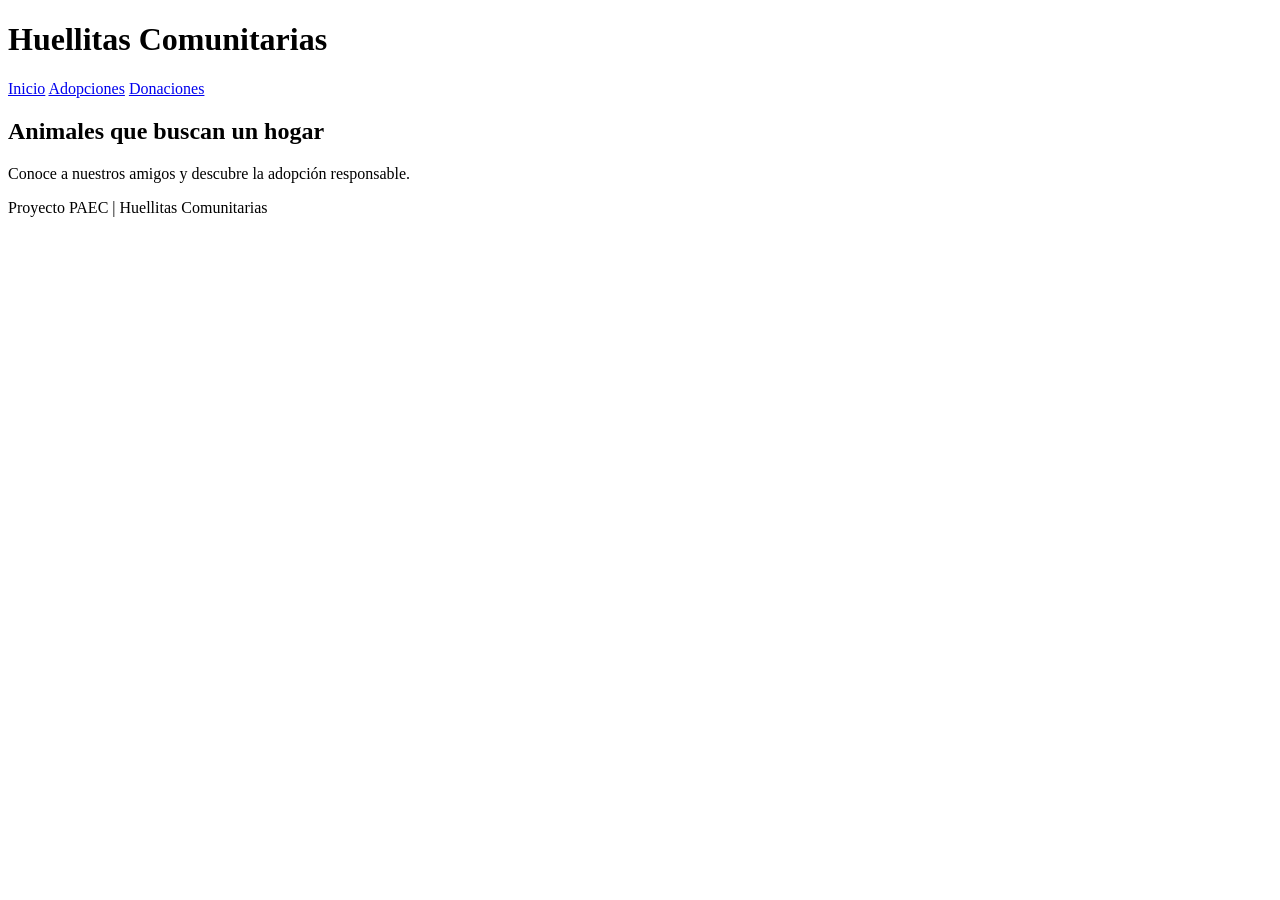
==== adopciones.html @ f9c53d39 "cree la estructura de adopciones" ====
<!DOCTYPE html>
<html lang="es">
<head>
    <meta charset="UTF-8">
    <title>Huellitas Comunitarias | Adopciones</title>
</head>
<body>

    <!-- Encabezado -->
    <header>
        <h1>Huellitas Comunitarias</h1>

        <nav class="barra-navegacion">
            <a href="index.html">Inicio</a>
            <a href="adopciones.html">Adopciones</a>
            <a href="donaciones.html">Donaciones</a>
        </nav>
    </header>

    <!-- Galeria de animales -->
    <main>
        <section>
            <h2>Animales que buscan un hogar</h2>
            <p>Conoce a nuestros amigos y descubre la adopción responsable.</p>
        </section>
    </main>

    <footer>
        <p>Proyecto PAEC | Huellitas Comunitarias</p>
    </footer>

</body>
</html>
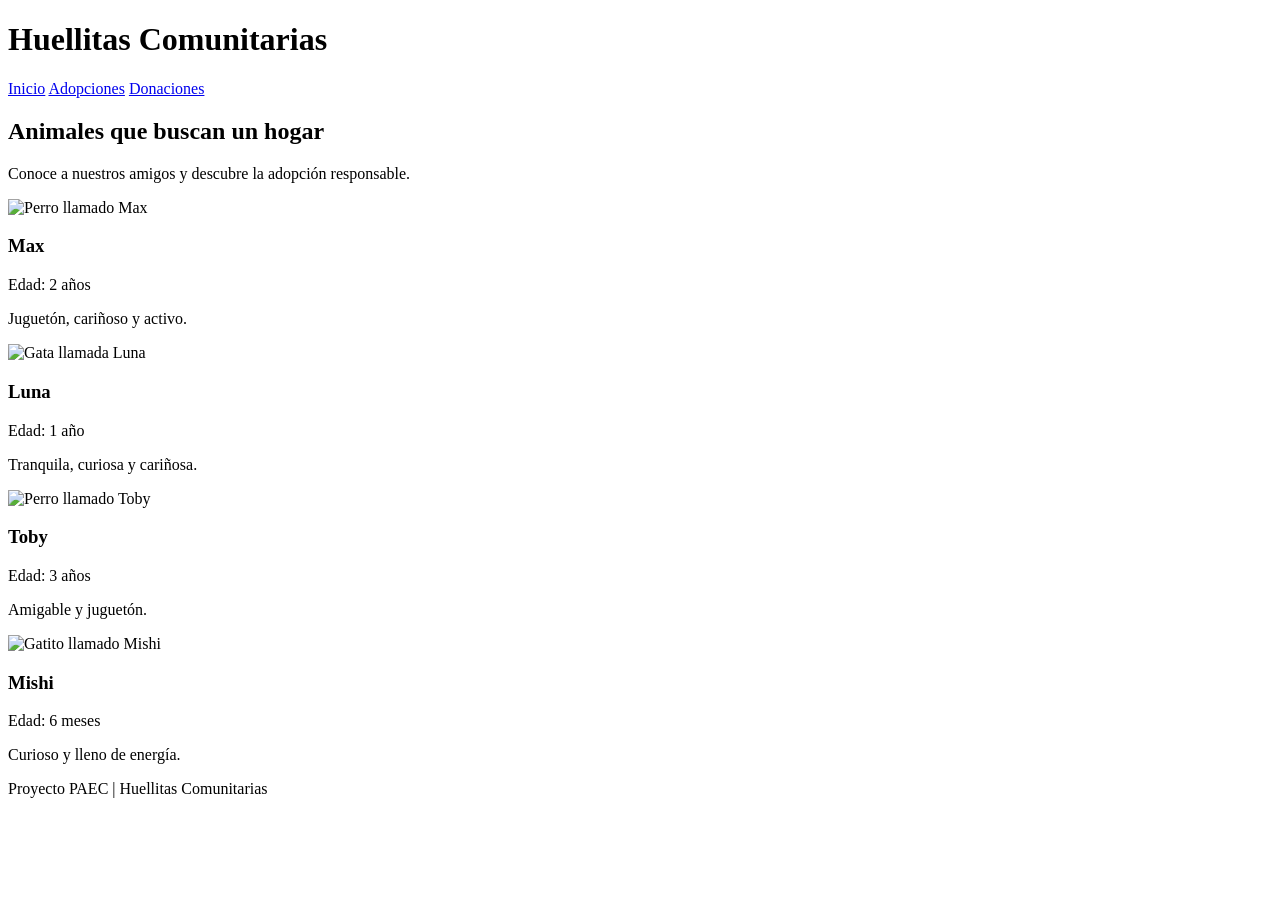
==== commit 4671aa22: "Agregue fichas de animales" ====
--- a/adopciones.html
+++ b/adopciones.html
@@ -23,6 +23,38 @@
         <section>
             <h2>Animales que buscan un hogar</h2>
             <p>Conoce a nuestros amigos y descubre la adopción responsable.</p>
+            
+<div class="galeria">
+
+    <article class="ficha-animal">
+        <img src="imágenes/perro1.jpg" alt="Perro llamado Max">
+        <h3>Max</h3>
+        <p>Edad: 2 años</p>
+        <p>Juguetón, cariñoso y activo.</p>
+    </article>
+
+    <article class="ficha-animal">
+        <img src="imágenes/gato1.jpg" alt="Gata llamada Luna">
+        <h3>Luna</h3>
+        <p>Edad: 1 año</p>
+        <p>Tranquila, curiosa y cariñosa.</p>
+    </article>
+
+    <article class="ficha-animal">
+        <img src="imágenes/perro2.jpg" alt="Perro llamado Toby">
+        <h3>Toby</h3>
+        <p>Edad: 3 años</p>
+        <p>Amigable y juguetón.</p>
+    </article>
+
+    <article class="ficha-animal">
+        <img src="imágenes/gato2.jpg" alt="Gatito llamado Mishi">
+        <h3>Mishi</h3>
+        <p>Edad: 6 meses</p>
+        <p>Curioso y lleno de energía.</p>
+    </article>
+
+</div>
         </section>
     </main>
 
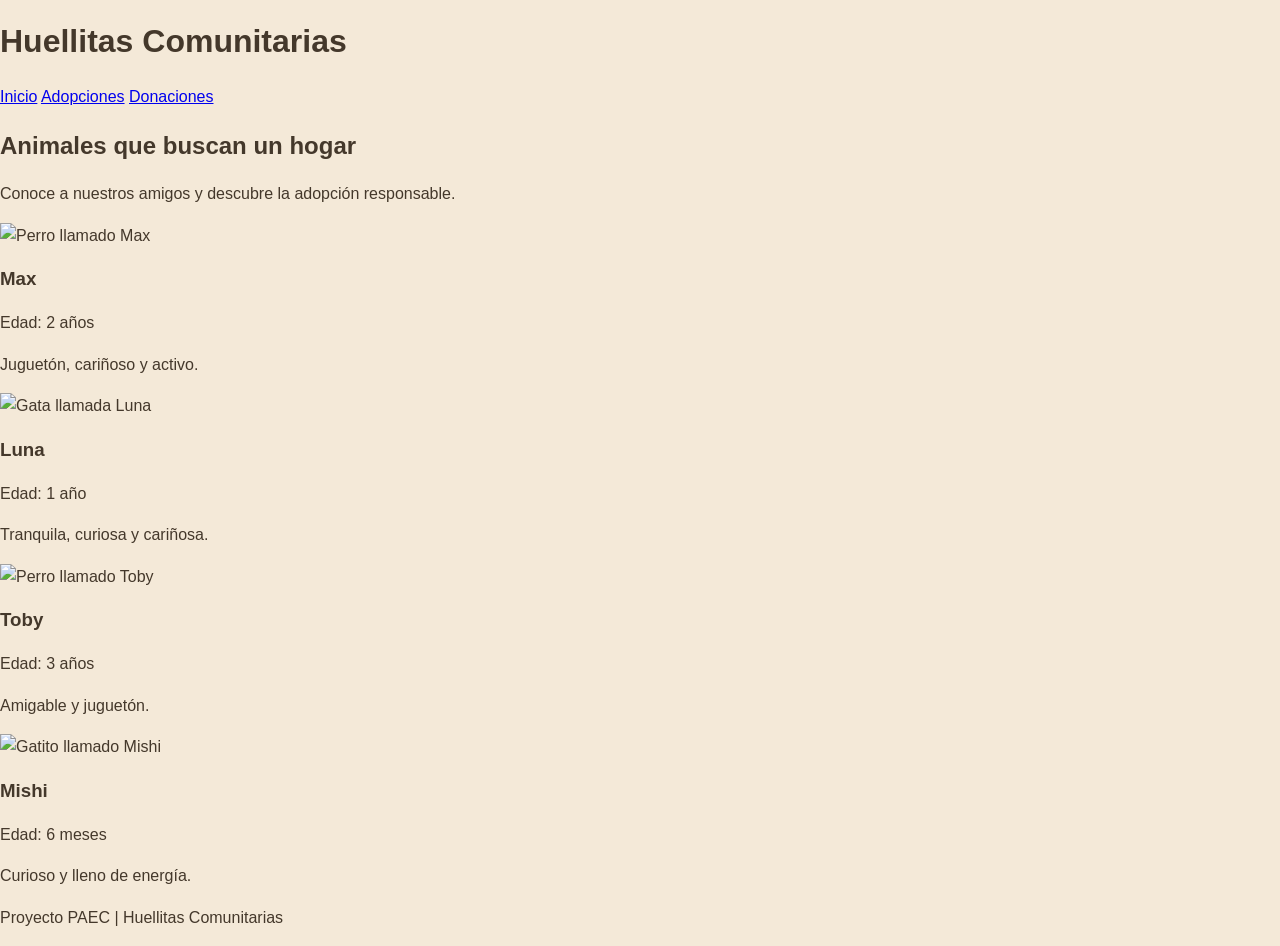
==== commit 7aa5a412: "conexión de estilo con adopciones" ====
--- a/adopciones.html
+++ b/adopciones.html
@@ -4,6 +4,8 @@
 <head>
     <meta charset="UTF-8">
     <title>Huellitas Comunitarias | Adopciones</title>
+    <link rel="stylesheet" href="estilo.css">
+    <link rel="stylesheet" href="estilo.css">
 </head>
 <body>
 
--- a/estilo.css
+++ b/estilo.css
@@ -0,0 +1,20 @@
+
+/* Estilos generales del proyecto */
+body {
+    margin: 0;
+    font-family: Arial, sans-serif;
+    font-size: 16px;
+    line-height: 1.6;
+    background-color: #F4E9D8;
+    color: #44382B;
+}
+
+h1, h2, h3 {
+    line-height: 1.3;
+}
+
+img {
+    max-width: 100%;
+    height: auto;
+    display: block;
+}
--- a/estilo.css
+++ b/estilo.css
@@ -0,0 +1,20 @@
+
+/* Estilos generales del proyecto */
+body {
+    margin: 0;
+    font-family: Arial, sans-serif;
+    font-size: 16px;
+    line-height: 1.6;
+    background-color: #F4E9D8;
+    color: #44382B;
+}
+
+h1, h2, h3 {
+    line-height: 1.3;
+}
+
+img {
+    max-width: 100%;
+    height: auto;
+    display: block;
+}
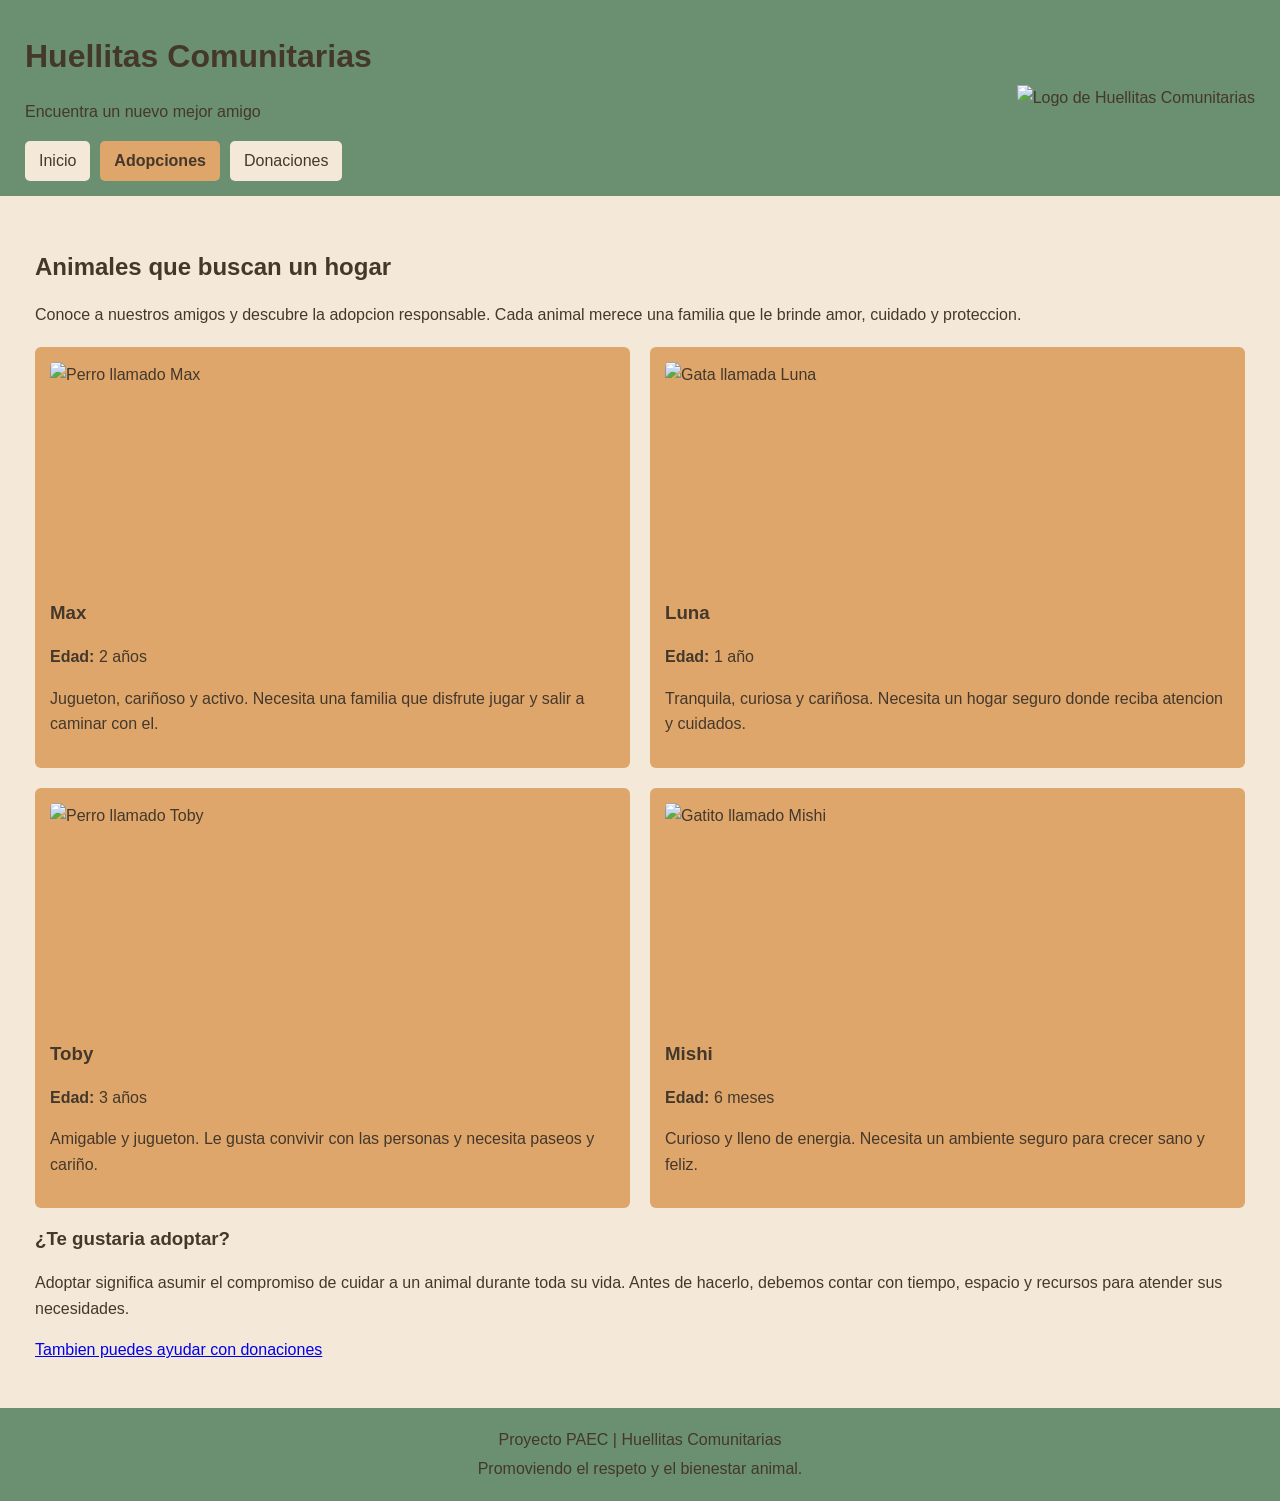
==== commit 75e0e079: "reorganización de la pagina de adopciones" ====
--- a/adopciones.html
+++ b/adopciones.html
@@ -3,65 +3,174 @@
 <html lang="es">
 <head>
     <meta charset="UTF-8">
+    <meta name="viewport" content="width=device-width, initial-scale=1.0">
+
     <title>Huellitas Comunitarias | Adopciones</title>
-    <link rel="stylesheet" href="estilo.css">
+
+    <!-- Conexion con la hoja de estilos -->
     <link rel="stylesheet" href="estilo.css">
 </head>
+
 <body>
 
-    <!-- Encabezado -->
+    <!-- Encabezado principal del sitio -->
     <header>
-        <h1>Huellitas Comunitarias</h1>
+        <div class="encabezado-texto">
 
-        <nav class="barra-navegacion">
-            <a href="index.html">Inicio</a>
-            <a href="adopciones.html">Adopciones</a>
-            <a href="donaciones.html">Donaciones</a>
-        </nav>
+            <h1>Huellitas Comunitarias</h1>
+            <p>Encuentra un nuevo mejor amigo</p>
+
+            <!-- Menu de navegacion -->
+            <nav class="barra-navegacion">
+                <a href="index.html" class="boton-nav">
+                    Inicio
+                </a>
+
+                <a href="adopciones.html" class="boton-nav activo">
+                    Adopciones
+                </a>
+
+                <a href="donaciones.html" class="boton-nav">
+                    Donaciones
+                </a>
+            </nav>
+
+        </div>
+
+        <!-- Logo del proyecto -->
+        <img src="imágenes/logo.jpg"
+             alt="Logo de Huellitas Comunitarias"
+             class="logo-pequeno">
     </header>
 
-    <!-- Galeria de animales -->
-    <main>
-        <section>
+
+    <!-- Contenido principal de la pagina -->
+    <main class="pagina-completa">
+
+        <section class="seccion-completa">
+
             <h2>Animales que buscan un hogar</h2>
-            <p>Conoce a nuestros amigos y descubre la adopción responsable.</p>
-            
-<div class="galeria">
 
-    <article class="ficha-animal">
-        <img src="imágenes/perro1.jpg" alt="Perro llamado Max">
-        <h3>Max</h3>
-        <p>Edad: 2 años</p>
-        <p>Juguetón, cariñoso y activo.</p>
-    </article>
+            <p>
+                Conoce a nuestros amigos y descubre la adopcion
+                responsable. Cada animal merece una familia
+                que le brinde amor, cuidado y proteccion.
+            </p>
 
-    <article class="ficha-animal">
-        <img src="imágenes/gato1.jpg" alt="Gata llamada Luna">
-        <h3>Luna</h3>
-        <p>Edad: 1 año</p>
-        <p>Tranquila, curiosa y cariñosa.</p>
-    </article>
 
-    <article class="ficha-animal">
-        <img src="imágenes/perro2.jpg" alt="Perro llamado Toby">
-        <h3>Toby</h3>
-        <p>Edad: 3 años</p>
-        <p>Amigable y juguetón.</p>
-    </article>
+            <!-- Galeria de fichas de perros y gatos -->
+            <div class="galeria">
 
-    <article class="ficha-animal">
-        <img src="imágenes/gato2.jpg" alt="Gatito llamado Mishi">
-        <h3>Mishi</h3>
-        <p>Edad: 6 meses</p>
-        <p>Curioso y lleno de energía.</p>
-    </article>
+                <!-- Primera ficha: Max -->
+                <article class="ficha-animal">
 
-</div>
+                    <img src="imágenes/perro1.jpg"
+                         alt="Perro llamado Max">
+
+                    <h3>Max</h3>
+
+                    <p><strong>Edad:</strong> 2 años</p>
+
+                    <p>
+                        Jugueton, cariñoso y activo.
+                        Necesita una familia que disfrute
+                        jugar y salir a caminar con el.
+                    </p>
+
+                </article>
+
+
+                <!-- Segunda ficha: Luna -->
+                <article class="ficha-animal">
+
+                    <img src="imágenes/gato1.jpg"
+                         alt="Gata llamada Luna">
+
+                    <h3>Luna</h3>
+
+                    <p><strong>Edad:</strong> 1 año</p>
+
+                    <p>
+                        Tranquila, curiosa y cariñosa.
+                        Necesita un hogar seguro donde
+                        reciba atencion y cuidados.
+                    </p>
+
+                </article>
+
+
+                <!-- Tercera ficha: Toby -->
+                <article class="ficha-animal">
+
+                    <img src="imágenes/perro2.jpg"
+                         alt="Perro llamado Toby">
+
+                    <h3>Toby</h3>
+
+                    <p><strong>Edad:</strong> 3 años</p>
+
+                    <p>
+                        Amigable y jugueton. Le gusta
+                        convivir con las personas y
+                        necesita paseos y cariño.
+                    </p>
+
+                </article>
+
+
+                <!-- Cuarta ficha: Mishi -->
+                <article class="ficha-animal">
+
+                    <img src="imágenes/gato2.jpg"
+                         alt="Gatito llamado Mishi">
+
+                    <h3>Mishi</h3>
+
+                    <p><strong>Edad:</strong> 6 meses</p>
+
+                    <p>
+                        Curioso y lleno de energia.
+                        Necesita un ambiente seguro
+                        para crecer sano y feliz.
+                    </p>
+
+                </article>
+
+            </div>
+
+
+            <!-- Informacion sobre adopcion responsable -->
+            <article class="aviso">
+
+                <h3>¿Te gustaria adoptar?</h3>
+
+                <p>
+                    Adoptar significa asumir el compromiso
+                    de cuidar a un animal durante toda su vida.
+                    Antes de hacerlo, debemos contar con tiempo,
+                    espacio y recursos para atender sus necesidades.
+                </p>
+
+                <a href="donaciones.html" class="boton-enlace">
+                    Tambien puedes ayudar con donaciones
+                </a>
+
+            </article>
+
         </section>
+
     </main>
 
+
+    <!-- Pie de pagina -->
     <footer>
+
         <p>Proyecto PAEC | Huellitas Comunitarias</p>
+
+        <p>
+            Promoviendo el respeto y el bienestar animal.
+        </p>
+
     </footer>
 
 </body>
--- a/estilo.css
+++ b/estilo.css
@@ -18,3 +18,135 @@
     height: auto;
     display: block;
 }
+
+/* Encabezado */
+header {
+    display: flex;
+    justify-content: space-between;
+    align-items: center;
+    gap: 20px;
+    background-color: #6B8F71;
+    padding: 15px 25px;
+}
+
+.barra-navegacion {
+    display: flex;
+    flex-wrap: wrap;
+    gap: 10px;
+    margin-top: 12px;
+}
+
+/* Botones de navegacion */
+.boton-nav {
+    text-decoration: none;
+    color: #44382B;
+    background-color: #F4E9D8;
+    padding: 7px 14px;
+    border-radius: 5px;
+}
+
+.boton-nav:hover {
+    background-color: #DFA66B;
+}
+
+.boton-nav.activo {
+    background-color: #DFA66B;
+    font-weight: bold;
+}
+
+/* Distribucion del contenido */
+main {
+    display: flex;
+    gap: 20px;
+    padding: 20px;
+}
+
+aside {
+    width: 25%;
+    background-color: #DFA66B;
+    padding: 15px;
+}
+
+
+/* Galeria de adopciones */
+.galeria {
+    display: grid;
+    grid-template-columns: repeat(2, minmax(0, 1fr));
+    gap: 20px;
+    margin-top: 20px;
+}
+
+.ficha-animal {
+    background-color: #DFA66B;
+    padding: 15px;
+    border-radius: 6px;
+}
+
+.ficha-animal img {
+    width: 100%;
+    height: 220px;
+    object-fit: cover;
+    border-radius: 5px;
+}
+
+section {
+    flex: 1;
+    min-width: 0;
+    padding: 15px;
+}
+
+
+/* Tabla de donaciones */
+.tabla-contenedor {
+    width: 100%;
+    overflow-x: auto;
+}
+
+table {
+    width: 100%;
+    border-collapse: collapse;
+}
+
+th, td {
+    border: 1px solid #6B8F71;
+    padding: 10px;
+    text-align: left;
+}
+
+th {
+    background-color: #6B8F71;
+    color: #F4E9D8;
+}
+
+/* Ajustes para celulares */
+@media (max-width: 650px) {
+    header {
+        flex-direction: column;
+        align-items: flex-start;
+    }
+
+    main {
+        flex-direction: column;
+    }
+
+    aside, section {
+        width: auto;
+        box-sizing: border-box;
+    }
+
+    .galeria {
+        grid-template-columns: 1fr;
+    }
+}
+
+/* Pie de pagina compartido */
+footer {
+    text-align: center;
+    background-color: #6B8F71;
+    padding: 15px;
+    margin-top: 10px;
+}
+
+footer p {
+    margin: 4px;
+}
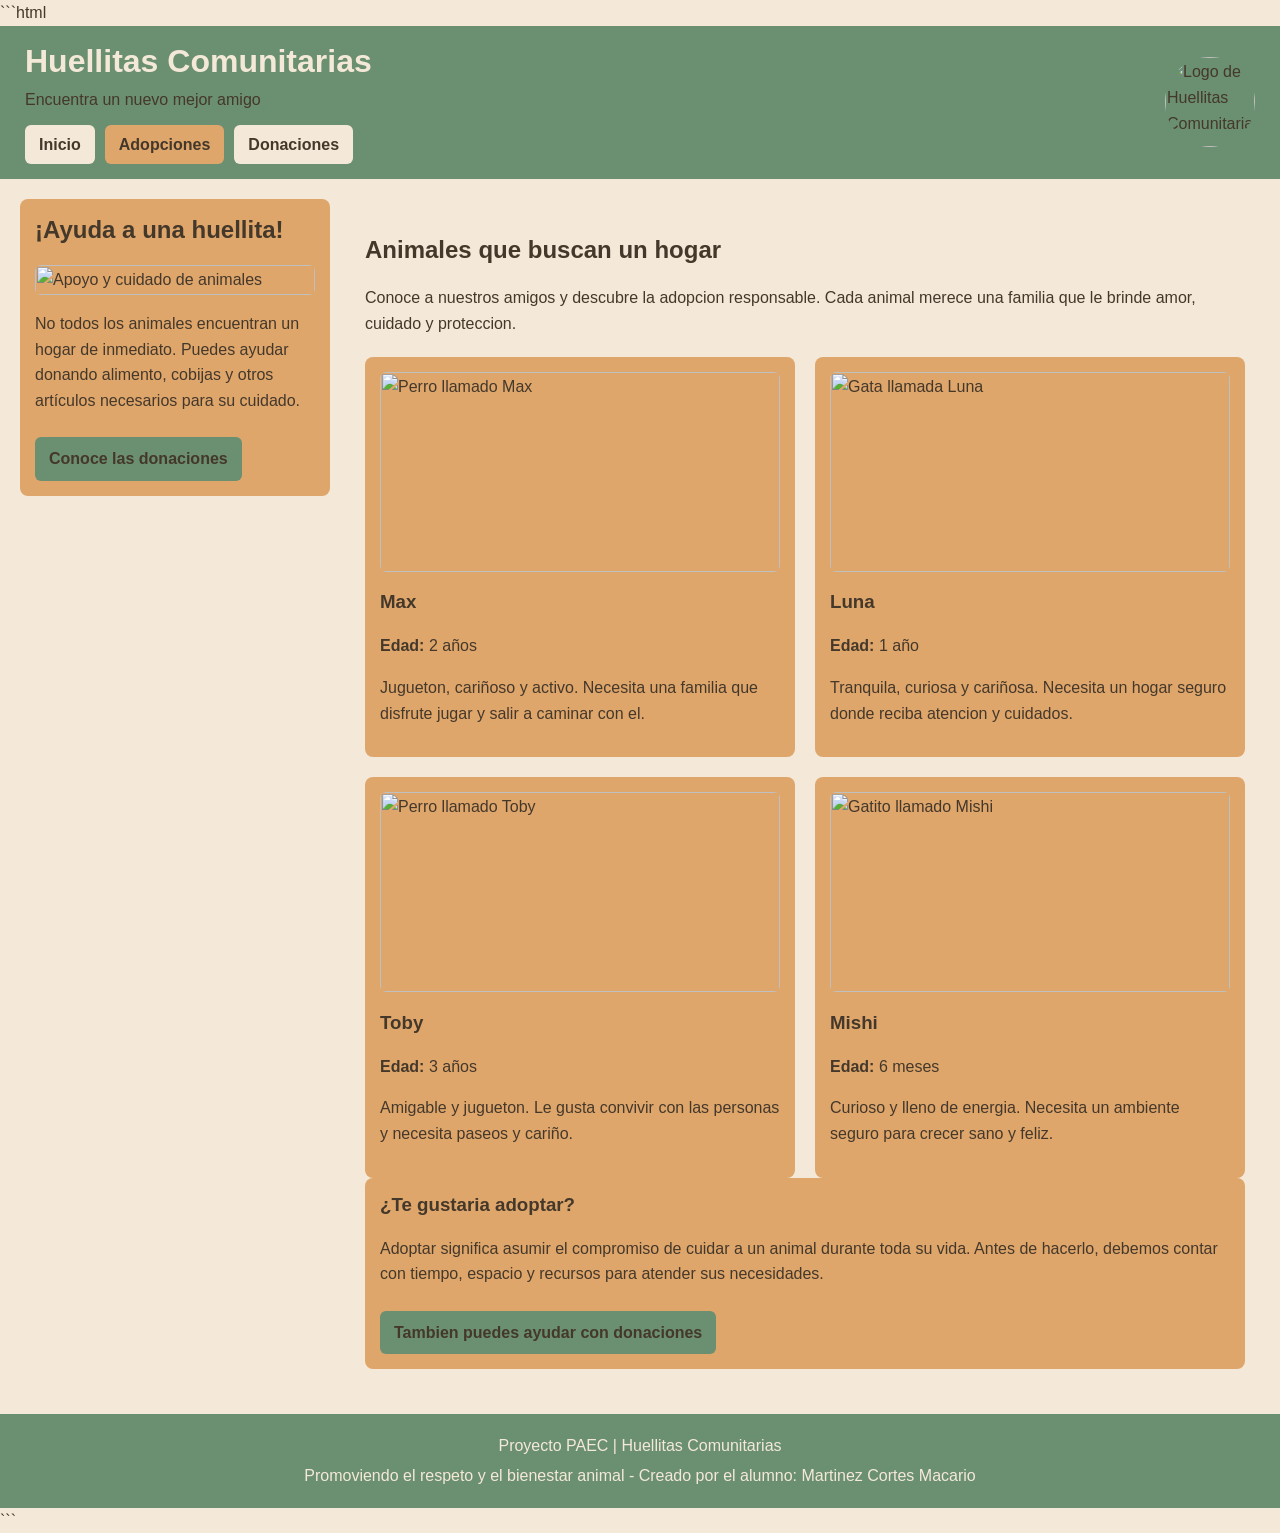
==== commit 146300c2: "Borrar imagenes y agregar archivos faltantes" ====
--- a/adopciones.html
+++ b/adopciones.html
@@ -1,4 +1,4 @@
-
+```html
 <!DOCTYPE html>
 <html lang="es">
 <head>
@@ -44,9 +44,32 @@
     </header>
 
 
-    <!-- Contenido principal de la pagina -->
+    <!-- Contenido principal: barra lateral y seccion de adopciones -->
     <main class="pagina-completa">
 
+        <!-- Barra lateral izquierda para promover las donaciones -->
+        <aside class="barra-lateral">
+
+            <h2>¡Ayuda a una huellita!</h2>
+
+            <img src="imágenes/ayuda.jpg"
+                 alt="Apoyo y cuidado de animales"
+                 class="imagen-lateral">
+
+            <p>
+                No todos los animales encuentran un hogar de inmediato.
+                Puedes ayudar donando alimento, cobijas y otros artículos
+                necesarios para su cuidado.
+            </p>
+
+            <a href="donaciones.html" class="boton-enlace">
+                Conoce las donaciones
+            </a>
+
+        </aside>
+
+
+        <!-- Seccion principal con los animales en adopcion -->
         <section class="seccion-completa">
 
             <h2>Animales que buscan un hogar</h2>
@@ -168,10 +191,11 @@
         <p>Proyecto PAEC | Huellitas Comunitarias</p>
 
         <p>
-            Promoviendo el respeto y el bienestar animal.
+            Promoviendo el respeto y el bienestar animal  - Creado por el alumno: Martinez Cortes Macario
         </p>
 
     </footer>
 
 </body>
 </html>
+```
--- a/estilo.css
+++ b/estilo.css
@@ -1,5 +1,7 @@
-
-/* Estilos generales del proyecto */
+/* Estilos generales */
+* {
+    box-sizing: border-box;
+}
 body {
     margin: 0;
     font-family: Arial, sans-serif;
@@ -8,65 +10,110 @@
     background-color: #F4E9D8;
     color: #44382B;
 }
-
 h1, h2, h3 {
     line-height: 1.3;
 }
-
 img {
     max-width: 100%;
     height: auto;
     display: block;
 }
-
-/* Encabezado */
+/* Encabezado y logo */
 header {
     display: flex;
     justify-content: space-between;
     align-items: center;
     gap: 20px;
-    background-color: #6B8F71;
     padding: 15px 25px;
-}
-
+    background-color: #6B8F71;
+}
+.encabezado-texto {
+    flex: 1;
+}
+header h1 {
+    margin: 0;
+    color: #F4E9D8;
+}
+
+header p {
+    margin: 5px 0;
+}
+.logo-pequeno {
+    width: 90px;
+    height: 90px;
+    object-fit: cover;
+    border-radius: 50%;
+}
+/* Menu de navegacion */
 .barra-navegacion {
     display: flex;
     flex-wrap: wrap;
     gap: 10px;
     margin-top: 12px;
 }
-
-/* Botones de navegacion */
-.boton-nav {
+.barra-navegacion a {
+    padding: 7px 14px;
+    border-radius: 6px;
+    background-color: #F4E9D8;
+    color: #44382B;
     text-decoration: none;
-    color: #44382B;
-    background-color: #F4E9D8;
-    padding: 7px 14px;
-    border-radius: 5px;
-}
-
-.boton-nav:hover {
-    background-color: #DFA66B;
-}
-
-.boton-nav.activo {
-    background-color: #DFA66B;
     font-weight: bold;
 }
-
-/* Distribucion del contenido */
+.barra-navegacion a:hover,
+.barra-navegacion a.activo {
+    background-color: #DFA66B;
+}
+/* Contenido y barra lateral */
 main {
     display: flex;
+    align-items: flex-start;
     gap: 20px;
     padding: 20px;
 }
-
 aside {
     width: 25%;
-    background-color: #DFA66B;
-    padding: 15px;
-}
-
+    flex-shrink: 0;
+    padding: 15px;
+    background-color: #DFA66B;
+    border-radius: 8px;
+}
+section, .seccion-completa {
+    flex: 1;
+    min-width: 0;
+    padding: 15px;
+}
+.barra-lateral h2,
+.aviso h3 {
+    margin-top: 0;
+}
+
+.imagen-lateral {
+    width: 100%;
+    border-radius: 6px;
+}
+
+.imagen-principal {
+    width: 100%;
+    max-height: 300px;
+    object-fit: cover;
+    border-radius: 8px;
+}
+
+/* Botones de contenido */
+.boton-enlace {
+    display: inline-block;
+    padding: 9px 14px;
+    margin-top: 8px;
+    background-color: #6B8F71;
+    color: #44382B;
+    text-decoration: none;
+    border-radius: 6px;
+    font-weight: bold;
+}
+
+.boton-enlace:hover {
+    background-color: #DFA66B;
+}
 
 /* Galeria de adopciones */
 .galeria {
@@ -76,27 +123,28 @@
     margin-top: 20px;
 }
 
-.ficha-animal {
-    background-color: #DFA66B;
-    padding: 15px;
-    border-radius: 6px;
+.ficha-animal, .aviso {
+    padding: 15px;
+    background-color: #DFA66B;
+    border-radius: 8px;
 }
 
 .ficha-animal img {
     width: 100%;
-    height: 220px;
+    height: 200px;
     object-fit: cover;
-    border-radius: 5px;
-}
-
-section {
-    flex: 1;
-    min-width: 0;
-    padding: 15px;
-}
-
-
-/* Tabla de donaciones */
+    border-radius: 6px;
+}
+
+/* Donaciones y tabla */
+.listas-donaciones {
+    padding-left: 25px;
+}
+
+.listas-donaciones li {
+    margin-bottom: 8px;
+}
+
 .tabla-contenedor {
     width: 100%;
     overflow-x: auto;
@@ -108,8 +156,8 @@
 }
 
 th, td {
+    padding: 10px;
     border: 1px solid #6B8F71;
-    padding: 10px;
     text-align: left;
 }
 
@@ -118,7 +166,20 @@
     color: #F4E9D8;
 }
 
-/* Ajustes para celulares */
+/* Pie de pagina */
+footer {
+    padding: 15px;
+    margin-top: 10px;
+    text-align: center;
+    background-color: #6B8F71;
+    color: #F4E9D8;
+}
+
+footer p {
+    margin: 4px;
+}
+
+/* Adaptacion a celulares */
 @media (max-width: 650px) {
     header {
         flex-direction: column;
@@ -127,26 +188,19 @@
 
     main {
         flex-direction: column;
-    }
-
-    aside, section {
-        width: auto;
-        box-sizing: border-box;
+        padding: 12px;
+    }
+
+    aside, section, .seccion-completa {
+        width: 100%;
     }
 
     .galeria {
         grid-template-columns: 1fr;
     }
-}
-
-/* Pie de pagina compartido */
-footer {
-    text-align: center;
-    background-color: #6B8F71;
-    padding: 15px;
-    margin-top: 10px;
-}
-
-footer p {
-    margin: 4px;
-}
+
+    .logo-pequeno {
+        width: 70px;
+        height: 70px;
+    }
+}
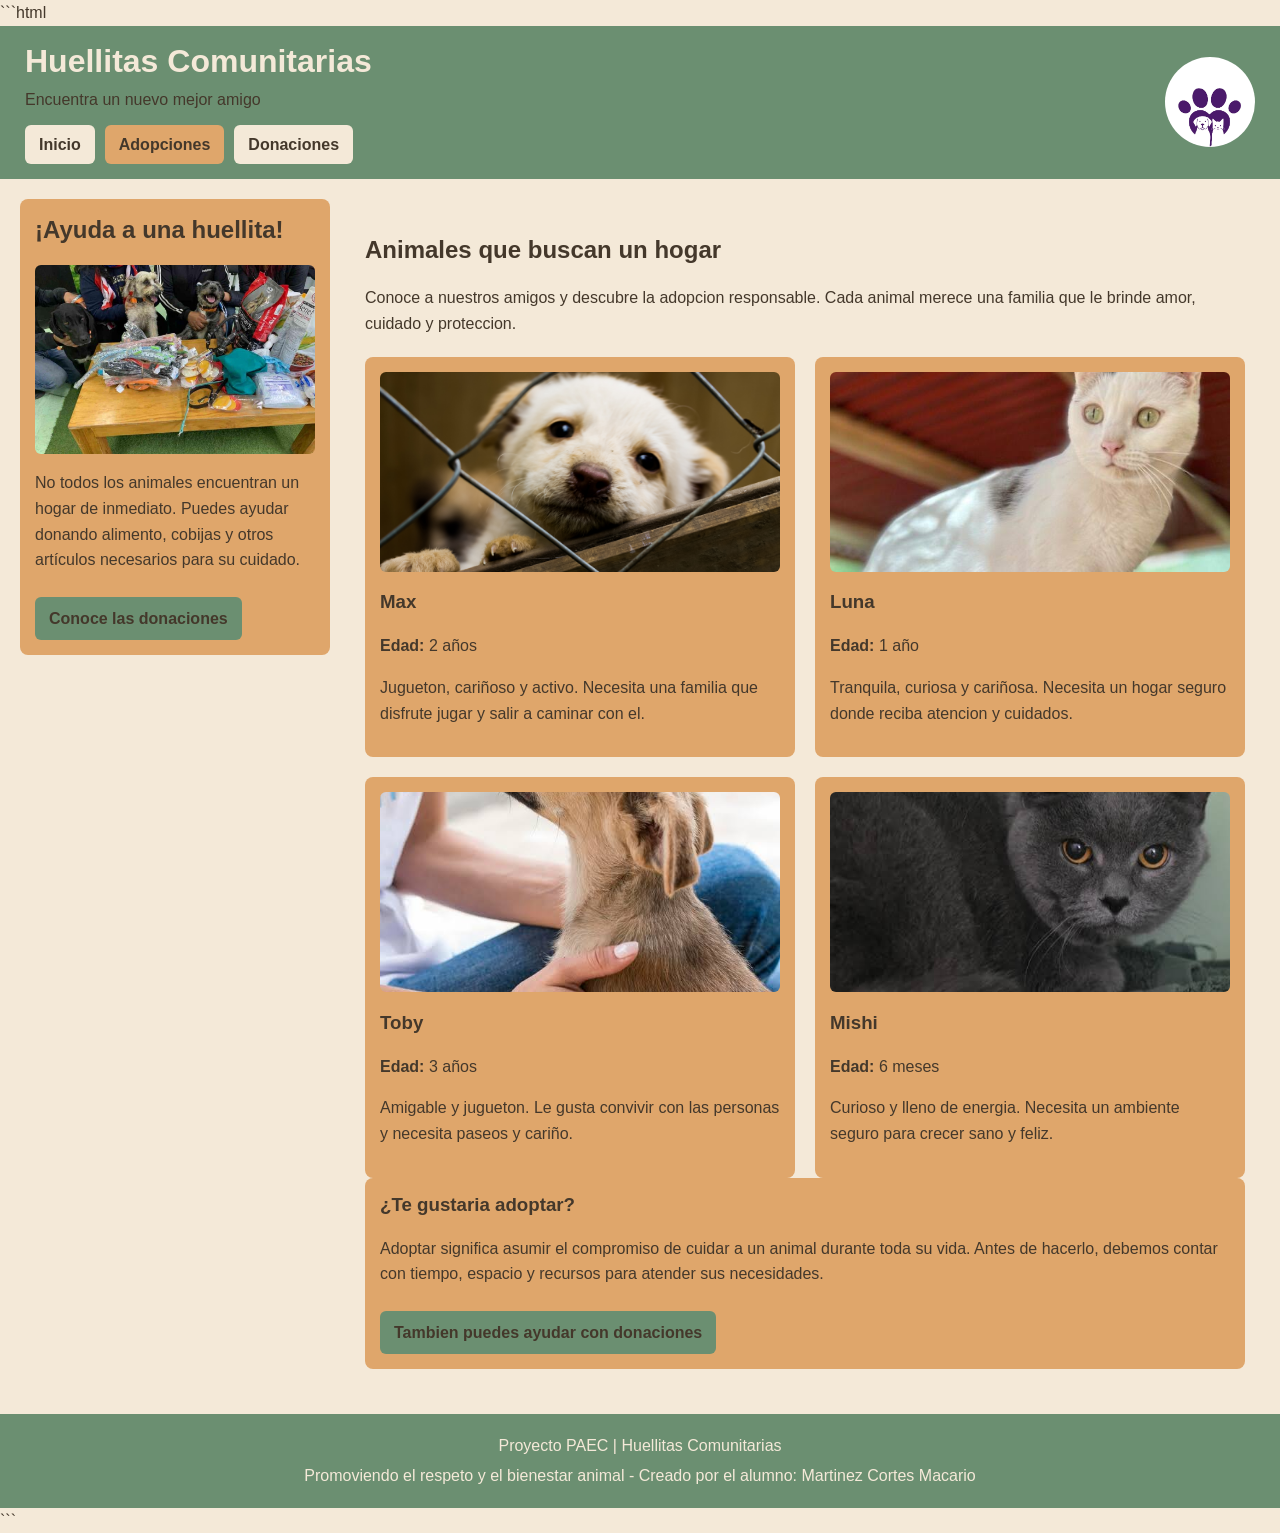
==== commit 2b83117e: "Correccion de la direccion de las imagenes" ====
--- a/adopciones.html
+++ b/adopciones.html
@@ -38,7 +38,7 @@
         </div>
 
         <!-- Logo del proyecto -->
-        <img src="imágenes/logo.jpg"
+        <img src="imagenes/logo.jpg"
              alt="Logo de Huellitas Comunitarias"
              class="logo-pequeno">
     </header>
@@ -52,7 +52,7 @@
 
             <h2>¡Ayuda a una huellita!</h2>
 
-            <img src="imágenes/ayuda.jpg"
+            <img src="imagenes/ayuda.jpg"
                  alt="Apoyo y cuidado de animales"
                  class="imagen-lateral">
 
@@ -87,7 +87,7 @@
                 <!-- Primera ficha: Max -->
                 <article class="ficha-animal">
 
-                    <img src="imágenes/perro1.jpg"
+                    <img src="imagenes/perro1.jpg"
                          alt="Perro llamado Max">
 
                     <h3>Max</h3>
@@ -106,7 +106,7 @@
                 <!-- Segunda ficha: Luna -->
                 <article class="ficha-animal">
 
-                    <img src="imágenes/gato1.jpg"
+                    <img src="imagenes/gato1.jpg"
                          alt="Gata llamada Luna">
 
                     <h3>Luna</h3>
@@ -125,7 +125,7 @@
                 <!-- Tercera ficha: Toby -->
                 <article class="ficha-animal">
 
-                    <img src="imágenes/perro2.jpg"
+                    <img src="imagenes/perro2.jpg"
                          alt="Perro llamado Toby">
 
                     <h3>Toby</h3>
@@ -144,7 +144,7 @@
                 <!-- Cuarta ficha: Mishi -->
                 <article class="ficha-animal">
 
-                    <img src="imágenes/gato2.jpg"
+                    <img src="imagenes/gato2.jpg"
                          alt="Gatito llamado Mishi">
 
                     <h3>Mishi</h3>
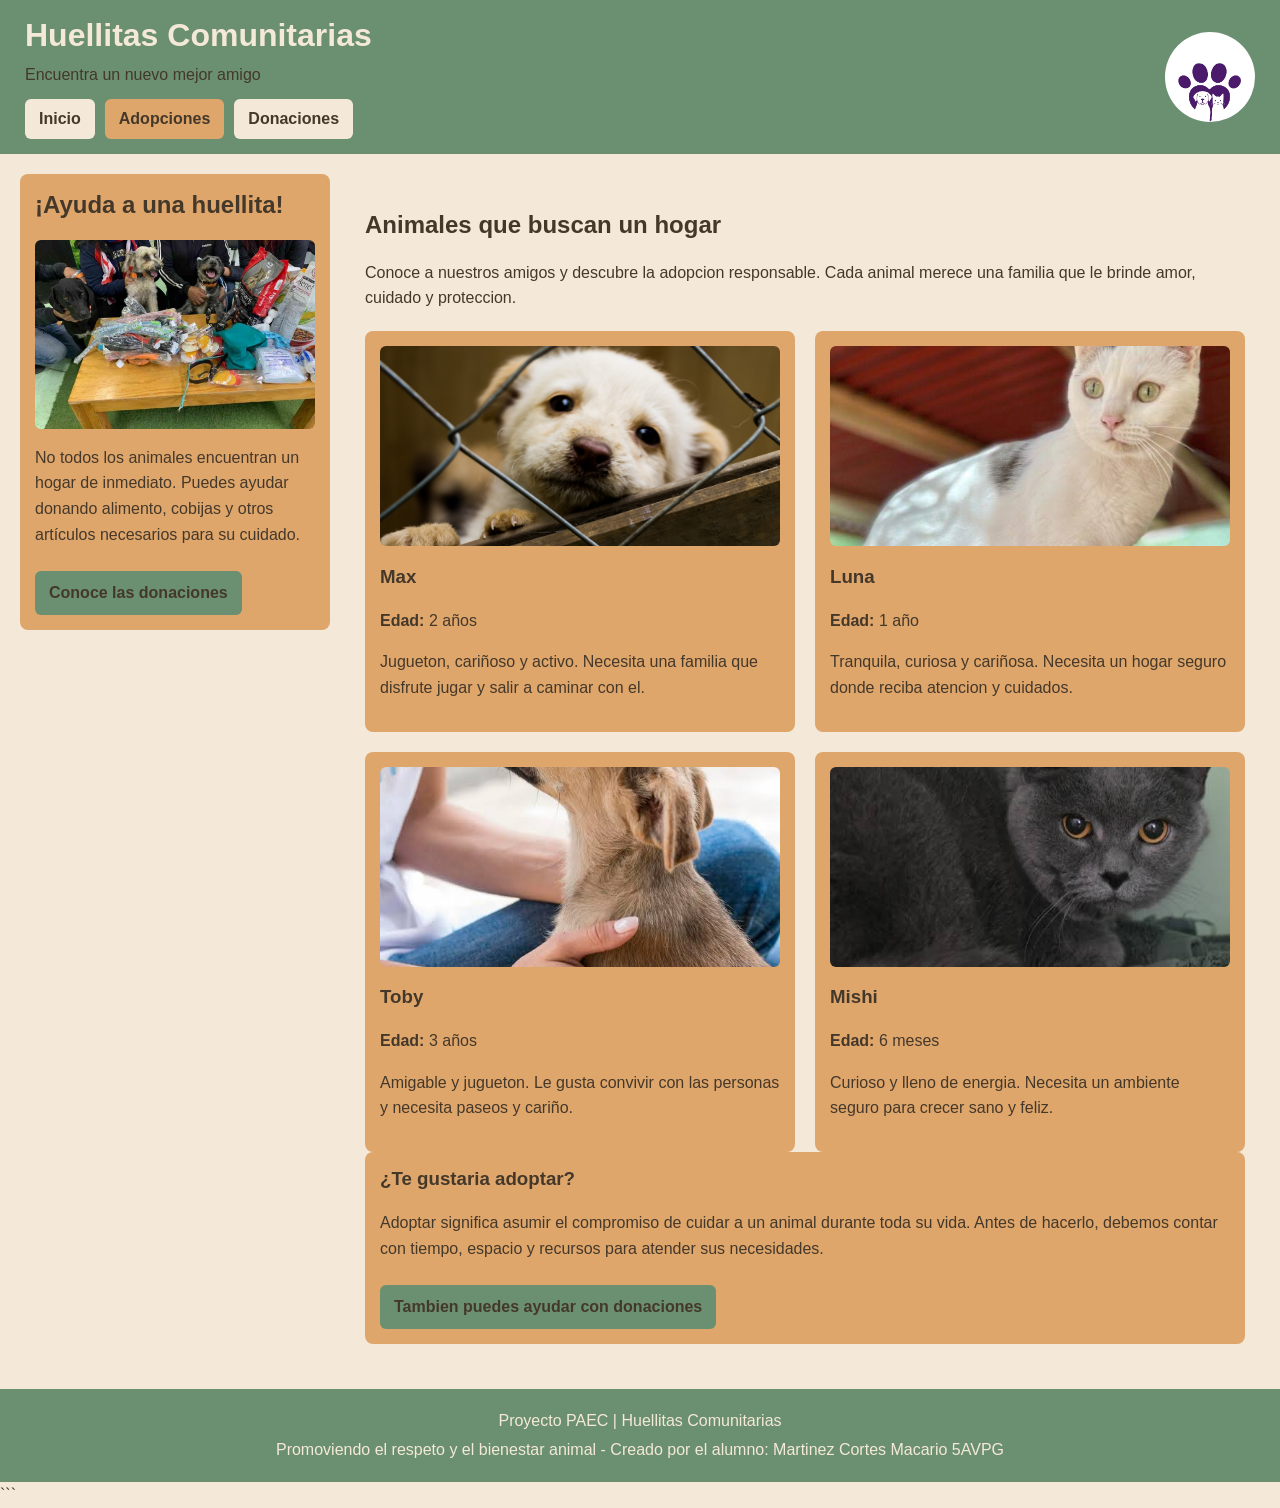
==== commit f8cbae5b: "Correccion de pie de pagina y publicidad de adopcion" ====
--- a/adopciones.html
+++ b/adopciones.html
@@ -1,4 +1,3 @@
-```html
 <!DOCTYPE html>
 <html lang="es">
 <head>
@@ -191,7 +190,7 @@
         <p>Proyecto PAEC | Huellitas Comunitarias</p>
 
         <p>
-            Promoviendo el respeto y el bienestar animal  - Creado por el alumno: Martinez Cortes Macario
+            Promoviendo el respeto y el bienestar animal  - Creado por el alumno: Martinez Cortes Macario 5AVPG
         </p>
 
     </footer>
